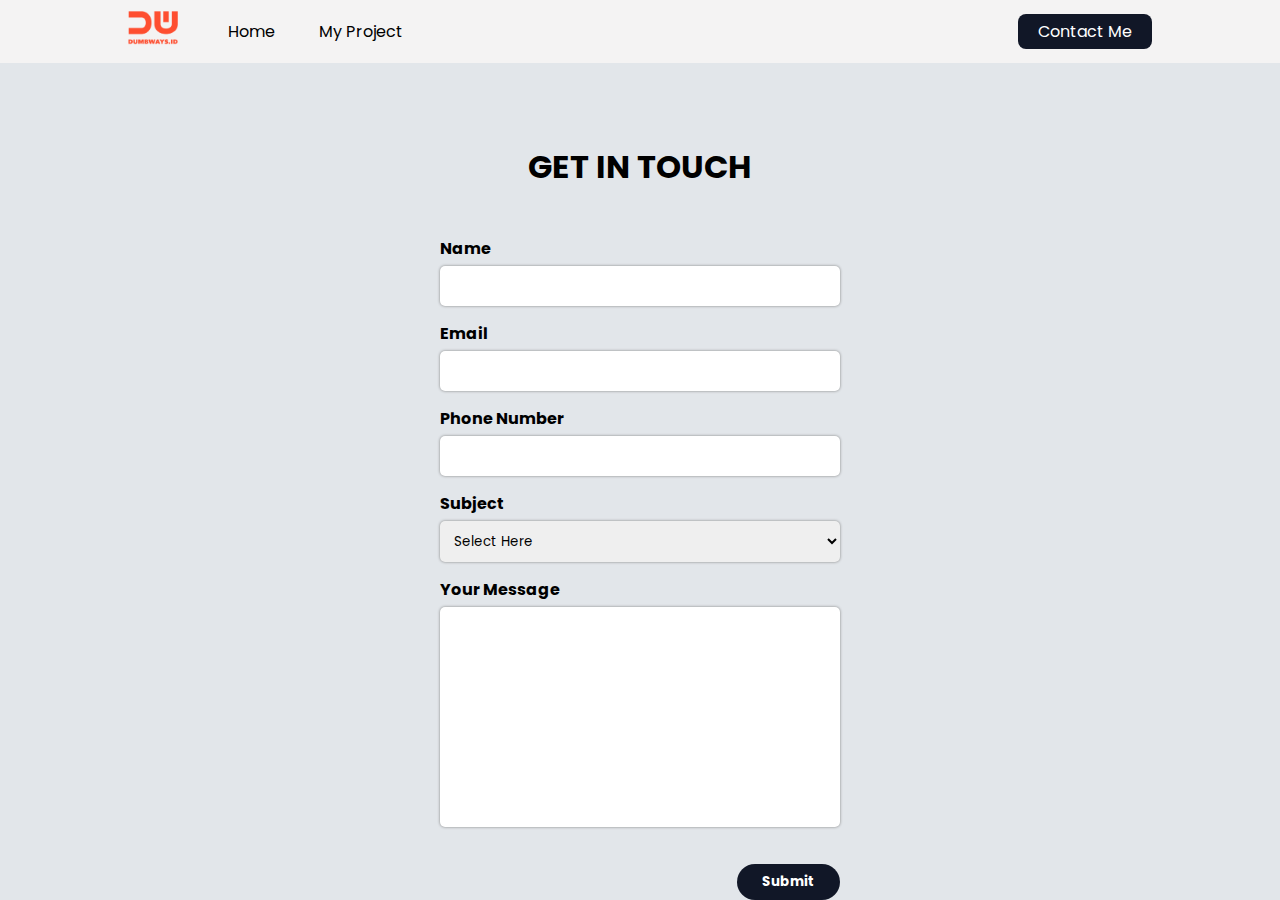
==== index.html @ e33eecbd "third project" ====
<!DOCTYPE html>
<html lang="en">
<head>
    <meta charset="UTF-8">
    <meta http-equiv="X-UA-Compatible" content="IE=edge">
    <meta name="viewport" content="width=device-width, initial-scale=1.0">
    <title>Contact form</title>
    <link rel="stylesheet" href="style.css">
    <link href="https://fonts.googleapis.com/css2?family=Poppins:wght@400;700&display=swap" rel="stylesheet">
    <link rel="stylesheet" href="style.css">
    <script src="main.js"></script>
</head>
<body>

    <nav>
        <div class="nav-left">
            <a href="content.html">
                <img src="img/logo.png" alt="logo">
            </a>
            <ul>
                <li>
                    <a href="content.html" class="nav">Home</a>
                </li>
                <li>
                    <a href="#" class="nav">My Project</a>
                </li>
            </ul>
        </div>

        <div class="nav-right">
            <a href="index.html">Contact Me</a>
        </div>
    </nav>

    <div class="contact-form">
        <div class="contact-form-center">
            <form action="" name="form-contact">
                <h1>GET IN TOUCH</h1>
        
                <div>
                    <label for="nama">Name</label>
                    <input type="text" name="" id="nama">
                </div>
        
                <div>
                    <label for="email">Email</label>
                    <input type="email" name="" id="email">
                </div>
        
                <div>
                    <label for="phone">Phone Number</label>
                    <input type="number" name="" id="phone">
                </div>
        
                <div>
                    <label for="subject">Subject</label>
                    <select name="" id="subject">
                        <option hidden value="">Select Here</option>
                        <option>Let's Talk</option>
                        <option>Project</option>
                        <option>Iam hiring</option>
                    </select>
                </div>
        
                <div>
                    <label for="message">Your Message</label>
                    <textarea name="" id="message" cols="30" rows="10"></textarea>
                </div>
                <button type="button" id="submit" onclick="submitData()">Submit</button>
            </form>
        </div>
    </div>

    
</body>
</html>
---- style.css ----
* {
    margin: 0;
    padding: 0;
    box-sizing: border-box;
    font-family: 'Poppins', sans-serif;
}

a {
    text-decoration: none;
    color: black;
}

nav {
    background-color: rgb(244,243,243);
    display: flex;
    padding: 10px 10%;
    height: 7vh;
}

.nav-left {
    display: flex;
    flex: 50%;
    align-items: center;
}

.nav-left img {
    width: 50px;
    margin-right: 30px;
    align-items: center;
}

.nav-left li {
    display: inline;
    padding: 20px;
}

.nav-right {
    display: flex;
    flex: 50%;
    justify-content: flex-end;
    align-items: center;
}

.nav-right a {
    color: white;
    background-color: rgb(17,23,39);
    padding: 5px 20px;
    border-radius: 8px;
}

.nav-right a:hover {
    transition: .3s;
    color: black;
    background-color: white;
    font-weight: bold;
    box-shadow: 0 0 3px black;
}

.active {
    font-weight: bold;
}

.nav:hover {
    color: grey;
}

.container {
    background-color: rgb(226,230,234);
    display: flex;
    height: 93vh;
    align-items: center;
    justify-content: center;
}

section {
    background-color: rgb(254,254,254);
    width: 80%;
    height: 80%;
    display: flex;
    align-items: center;
    border-radius: 5px;
    padding: 0px 100px;
}

p {
    text-align: justify;
    margin: 20px 0;
}

.section-left {
    flex: 60;
}

.section-left .btn {
    border: none;
    background-color: rgb(17,23,39);
    color: white;
    padding: 8px 25px;
    border-radius: 30px;
    margin: 0 30px 30px 0;
    cursor: pointer;
    display: inline-block;
}

.section-left .btn:hover {
    color: black;
    background-color: white;
    box-shadow: 0 0 3px grey;
    transition: .3s;
}

.section-left a:hover {
    color: grey;
}

.social-media {
    font-size: 40px;
}

.social-media .bx {
    margin-right: 20px;
    cursor: pointer;
}

.social-media .bx:hover {
    color: grey;
    transition: .3s;
}


.section-right {
    display: flex;
    flex: 40;
    margin-left: 40px;
    justify-content: center;
    align-items: center;
}

.about {
    width: 80%;
    text-align: center;
    box-shadow: 0 0 5px grey;
    border-radius: 10px;
}

.about p {
    text-align: center;
    margin-top: 0;
    font-size: 14px;
}

.about img {
    width: 100%;
}



                    /* CONTACT FORM */
                    
.contact-form {
    background-color: rgb(226,230,234);
    height: 93vh;
    padding-top: 50px;
}

.contact-form-center {
    width: 400px;
    margin: 0 auto;
    font-weight: bold;
}


.contact-form-center form h1 {
    text-align: center;
    padding: 30px 0;
}

.contact-form-center form input, select, textarea {
    width: 100%;
    border: none;
    padding: 10px;
    border-radius: 5px;
    box-shadow: 0 0 3px grey;
    margin-top: 5px;
}

.contact-form-center form div {
    margin-top: 15px;
}

.contact-form-center form textarea {
    resize: none;
}

#submit {
    border: none;
    background-color: rgb(17,23,39);
    color: white;
    padding: 8px 25px;
    border-radius: 30px;
    margin-top: 30px;
    float: right;
    cursor: pointer;
    font-weight: bold;
}

#submit:hover {
    color: black;
    transition: .3s;
    background-color: white;
    box-shadow: 0 0 3px black; 
}
---- style.css ----
* {
    margin: 0;
    padding: 0;
    box-sizing: border-box;
    font-family: 'Poppins', sans-serif;
}

a {
    text-decoration: none;
    color: black;
}

nav {
    background-color: rgb(244,243,243);
    display: flex;
    padding: 10px 10%;
    height: 7vh;
}

.nav-left {
    display: flex;
    flex: 50%;
    align-items: center;
}

.nav-left img {
    width: 50px;
    margin-right: 30px;
    align-items: center;
}

.nav-left li {
    display: inline;
    padding: 20px;
}

.nav-right {
    display: flex;
    flex: 50%;
    justify-content: flex-end;
    align-items: center;
}

.nav-right a {
    color: white;
    background-color: rgb(17,23,39);
    padding: 5px 20px;
    border-radius: 8px;
}

.nav-right a:hover {
    transition: .3s;
    color: black;
    background-color: white;
    font-weight: bold;
    box-shadow: 0 0 3px black;
}

.active {
    font-weight: bold;
}

.nav:hover {
    color: grey;
}

.container {
    background-color: rgb(226,230,234);
    display: flex;
    height: 93vh;
    align-items: center;
    justify-content: center;
}

section {
    background-color: rgb(254,254,254);
    width: 80%;
    height: 80%;
    display: flex;
    align-items: center;
    border-radius: 5px;
    padding: 0px 100px;
}

p {
    text-align: justify;
    margin: 20px 0;
}

.section-left {
    flex: 60;
}

.section-left .btn {
    border: none;
    background-color: rgb(17,23,39);
    color: white;
    padding: 8px 25px;
    border-radius: 30px;
    margin: 0 30px 30px 0;
    cursor: pointer;
    display: inline-block;
}

.section-left .btn:hover {
    color: black;
    background-color: white;
    box-shadow: 0 0 3px grey;
    transition: .3s;
}

.section-left a:hover {
    color: grey;
}

.social-media {
    font-size: 40px;
}

.social-media .bx {
    margin-right: 20px;
    cursor: pointer;
}

.social-media .bx:hover {
    color: grey;
    transition: .3s;
}


.section-right {
    display: flex;
    flex: 40;
    margin-left: 40px;
    justify-content: center;
    align-items: center;
}

.about {
    width: 80%;
    text-align: center;
    box-shadow: 0 0 5px grey;
    border-radius: 10px;
}

.about p {
    text-align: center;
    margin-top: 0;
    font-size: 14px;
}

.about img {
    width: 100%;
}



                    /* CONTACT FORM */
                    
.contact-form {
    background-color: rgb(226,230,234);
    height: 93vh;
    padding-top: 50px;
}

.contact-form-center {
    width: 400px;
    margin: 0 auto;
    font-weight: bold;
}


.contact-form-center form h1 {
    text-align: center;
    padding: 30px 0;
}

.contact-form-center form input, select, textarea {
    width: 100%;
    border: none;
    padding: 10px;
    border-radius: 5px;
    box-shadow: 0 0 3px grey;
    margin-top: 5px;
}

.contact-form-center form div {
    margin-top: 15px;
}

.contact-form-center form textarea {
    resize: none;
}

#submit {
    border: none;
    background-color: rgb(17,23,39);
    color: white;
    padding: 8px 25px;
    border-radius: 30px;
    margin-top: 30px;
    float: right;
    cursor: pointer;
    font-weight: bold;
}

#submit:hover {
    color: black;
    transition: .3s;
    background-color: white;
    box-shadow: 0 0 3px black; 
}
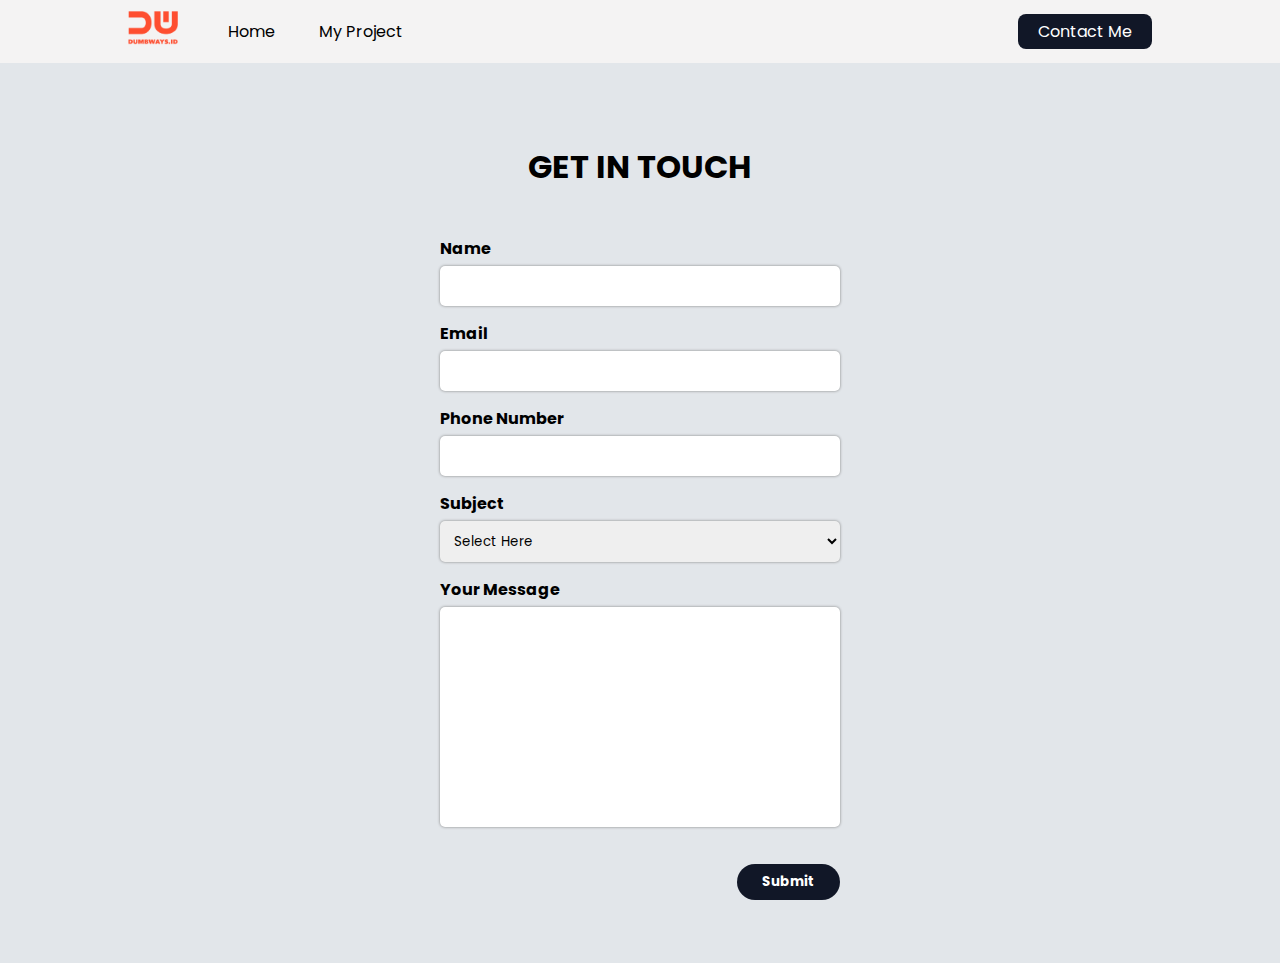
==== commit 35451f30: "mengubah title" ====
--- a/index.html
+++ b/index.html
@@ -4,7 +4,7 @@
     <meta charset="UTF-8">
     <meta http-equiv="X-UA-Compatible" content="IE=edge">
     <meta name="viewport" content="width=device-width, initial-scale=1.0">
-    <title>Contact form</title>
+    <title>Contact form-task3</title>
     <link rel="stylesheet" href="style.css">
     <link href="https://fonts.googleapis.com/css2?family=Poppins:wght@400;700&display=swap" rel="stylesheet">
     <link rel="stylesheet" href="style.css">
--- a/style.css
+++ b/style.css
@@ -159,7 +159,7 @@
                     
 .contact-form {
     background-color: rgb(226,230,234);
-    height: 93vh;
+    height: 100vh;
     padding-top: 50px;
 }
 
--- a/style.css
+++ b/style.css
@@ -159,7 +159,7 @@
                     
 .contact-form {
     background-color: rgb(226,230,234);
-    height: 93vh;
+    height: 100vh;
     padding-top: 50px;
 }
 
